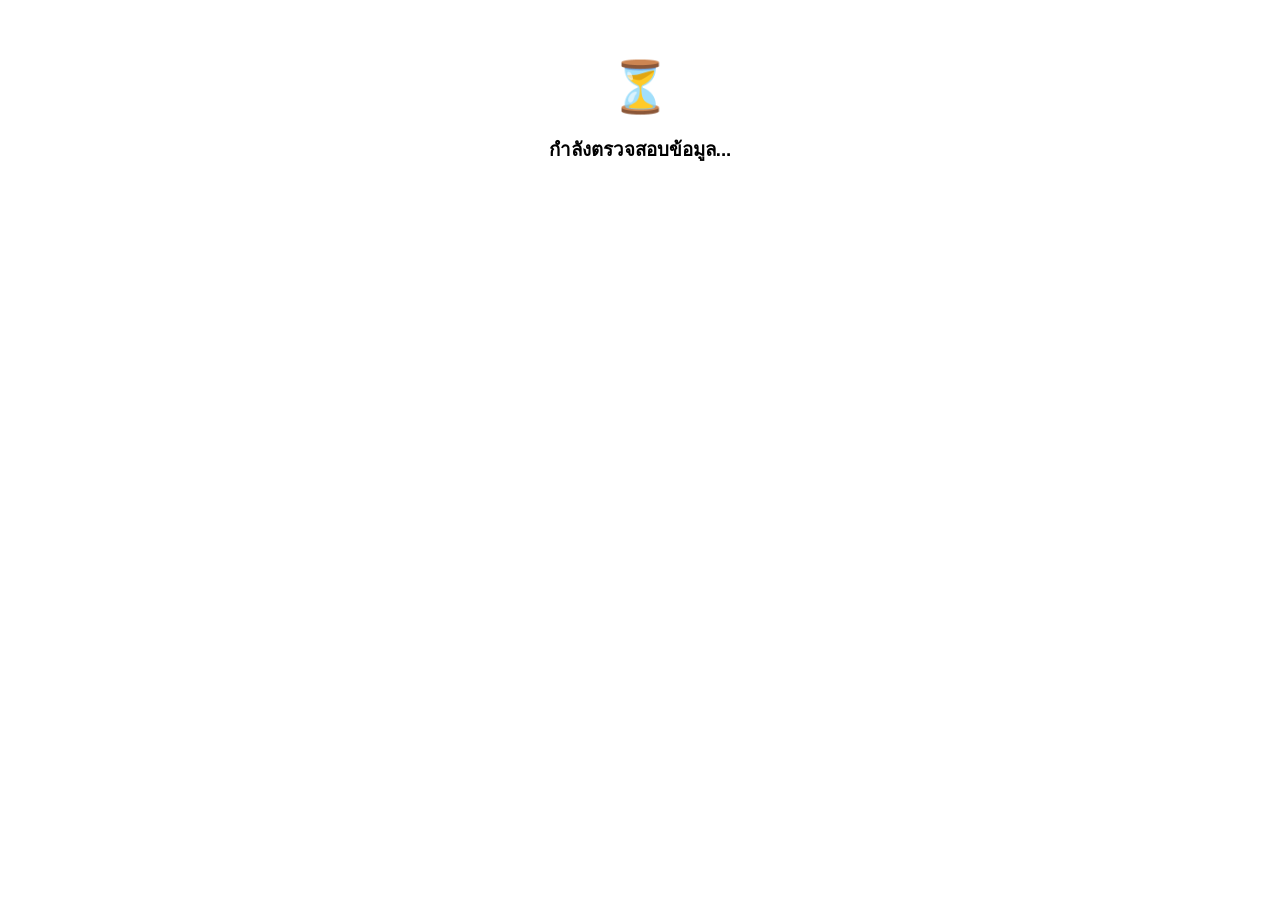
==== static/index.html @ 68661ab8 "add v1" ====
<!DOCTYPE html>
<html lang="th">
<head>
    <meta charset="UTF-8">
    <meta name="viewport" content="width=device-width, initial-scale=1.0">
    <title>รับแต้ม...</title>
    <script src="https://static.line-scdn.net/liff/edge/2/sdk.js"></script>
    <style>
        body { font-family: sans-serif; text-align: center; padding: 50px 20px; }
        .loader { font-size: 50px; }
        .success { color: green; font-size: 60px; }
        .error { color: red; font-size: 60px; }
    </style>
</head>
<body>
    <div id="status-icon" class="loader">⏳</div>
    <h3 id="message">กำลังตรวจสอบข้อมูล...</h3>

    <script>
        const MY_LIFF_ID = "2009142385-rGVgyn7a"; 

        async function main() {
            await liff.init({ liffId: MY_LIFF_ID });
            if (!liff.isLoggedIn()) {
                liff.login();
                return;
            }

            const urlParams = new URLSearchParams(window.location.search);
            const qrId = urlParams.get('qr_id');

            if (!qrId) {
                document.getElementById('status-icon').innerText = "📷";
                document.getElementById('message').innerText = "กรุณาสแกน QR จากร้านค้า";
                return;
            }

            // 🔥 V2: ดึงข้อมูลโปรไฟล์ลูกค้า
            const profile = await liff.getProfile();
            
            try {
                const res = await fetch('/api/v1/qr/claim', {
                    method: 'POST',
                    headers: { 'Content-Type': 'application/json' },
                    body: JSON.stringify({
                        line_user_id: profile.userId,
                        display_name: profile.displayName, // ส่งชื่อ
                        picture_url: profile.pictureUrl || "", // ส่งรูป
                        qr_id: qrId
                    })
                });
                
                const result = await res.json();

                if (result.status === 'success') {
                    document.getElementById('status-icon').className = "success";
                    document.getElementById('status-icon').innerText = "✅";
                    document.getElementById('message').innerText = result.message;
                } else {
                    document.getElementById('status-icon').className = "error";
                    document.getElementById('status-icon').innerText = "❌";
                    document.getElementById('message').innerText = result.message;
                }
            } catch (e) {
                document.getElementById('message').innerText = "Error: " + e;
            }
        }
        main();
    </script>
</body>
</html>
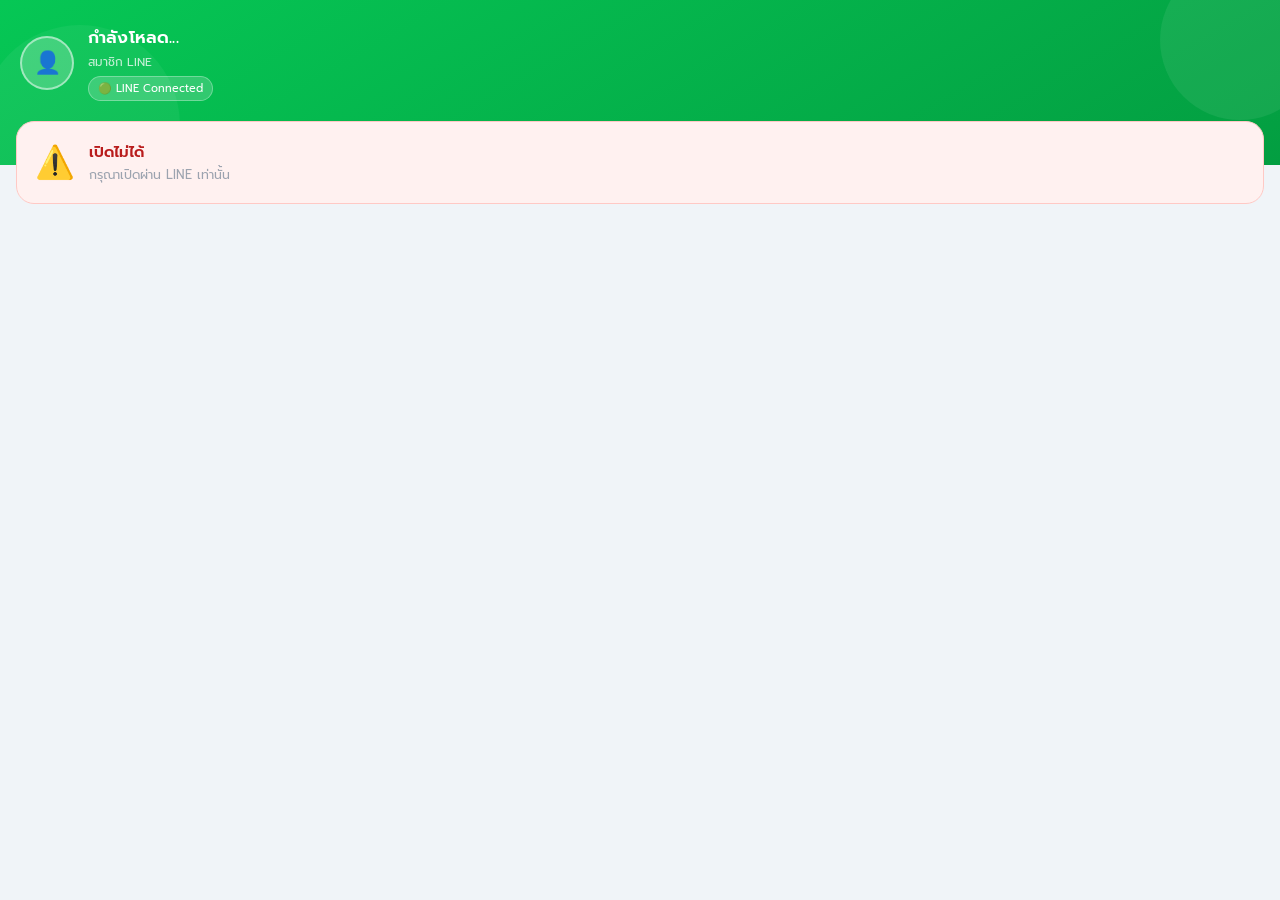
==== commit be805a78: "added v2" ====
--- a/static/index.html
+++ b/static/index.html
@@ -2,70 +2,426 @@
 <html lang="th">
 <head>
     <meta charset="UTF-8">
-    <meta name="viewport" content="width=device-width, initial-scale=1.0">
-    <title>รับแต้ม...</title>
+    <meta name="viewport" content="width=device-width, initial-scale=1.0, user-scalable=no">
+    <title>สะสมแต้ม</title>
     <script src="https://static.line-scdn.net/liff/edge/2/sdk.js"></script>
+    <link href="https://fonts.googleapis.com/css2?family=Prompt:wght@300;400;500;600;700&display=swap" rel="stylesheet">
     <style>
-        body { font-family: sans-serif; text-align: center; padding: 50px 20px; }
-        .loader { font-size: 50px; }
-        .success { color: green; font-size: 60px; }
-        .error { color: red; font-size: 60px; }
+        :root {
+            --green: #06C755;
+            --green-dark: #05a847;
+            --green-light: #e6f9ee;
+            --gold: #F5A623;
+            --gold-light: #fff8ed;
+            --dark: #111827;
+            --text: #1f2937;
+            --muted: #9ca3af;
+            --border: #f3f4f6;
+            --bg: #f0f4f8;
+            --card: #ffffff;
+        }
+        * { margin: 0; padding: 0; box-sizing: border-box; -webkit-tap-highlight-color: transparent; }
+        body { font-family: 'Prompt', sans-serif; background: var(--bg); min-height: 100vh; overflow-x: hidden; }
+
+        /* ── Loading ── */
+        #loading-screen {
+            position: fixed; inset: 0;
+            background: linear-gradient(150deg, #06C755 0%, #039e41 100%);
+            display: flex; flex-direction: column;
+            align-items: center; justify-content: center;
+            z-index: 9999; transition: opacity 0.5s, visibility 0.5s;
+        }
+        #loading-screen.hide { opacity: 0; visibility: hidden; pointer-events: none; }
+        .loading-icon { font-size: 52px; margin-bottom: 14px; animation: float 2s ease-in-out infinite; }
+        .loading-text { color: rgba(255,255,255,0.9); font-size: 16px; font-weight: 500; }
+        .loading-dots { display: flex; gap: 6px; margin-top: 20px; }
+        .loading-dot { width: 8px; height: 8px; background: rgba(255,255,255,0.5); border-radius: 50%; animation: dot-pulse 1.2s ease-in-out infinite; }
+        .loading-dot:nth-child(2) { animation-delay: 0.2s; }
+        .loading-dot:nth-child(3) { animation-delay: 0.4s; }
+        @keyframes dot-pulse { 0%,80%,100%{transform:scale(0.8);opacity:0.5} 40%{transform:scale(1.2);opacity:1} }
+        @keyframes float { 0%,100%{transform:translateY(0)} 50%{transform:translateY(-8px)} }
+
+        /* ── Header ── */
+        .header {
+            background: linear-gradient(150deg, #06C755 0%, #039e41 100%);
+            padding: 24px 20px 64px;
+            position: relative; overflow: hidden;
+        }
+        .header-circle-1 { position:absolute; top:-40px; right:-40px; width:160px; height:160px; background:rgba(255,255,255,0.07); border-radius:50%; }
+        .header-circle-2 { position:absolute; bottom:-60px; left:-20px; width:200px; height:200px; background:rgba(255,255,255,0.05); border-radius:50%; }
+        .profile-row { display:flex; align-items:center; gap:14px; position:relative; z-index:1; }
+        .avatar { width:54px; height:54px; border-radius:50%; border:2.5px solid rgba(255,255,255,0.5); object-fit:cover; background:rgba(255,255,255,0.2); display:flex; align-items:center; justify-content:center; font-size:22px; flex-shrink:0; }
+        .profile-info { flex:1; color:white; }
+        .profile-name { font-size:17px; font-weight:600; letter-spacing:0.01em; }
+        .profile-sub { font-size:12px; opacity:0.75; margin-top:3px; }
+        .line-tag { display:inline-flex; align-items:center; gap:4px; background:rgba(255,255,255,0.18); border:1px solid rgba(255,255,255,0.3); color:white; font-size:11px; padding:3px 9px; border-radius:99px; margin-top:5px; }
+
+        /* ── Content ── */
+        .content { padding: 0 16px 32px; margin-top: -44px; position: relative; z-index: 2; }
+
+        /* ── Status Cards ── */
+        .status-card {
+            border-radius: 18px; padding: 16px 18px;
+            display: flex; align-items: center; gap: 14px;
+            margin-bottom: 14px; border: 1.5px solid transparent;
+        }
+        .status-card.success { background: var(--green-light); border-color: #a7f0c4; }
+        .status-card.error   { background: #fff1f0; border-color: #ffc9c5; }
+        .status-card.pending { background: #eff6ff; border-color: #bfdbfe; }
+        .status-icon { font-size: 32px; flex-shrink: 0; }
+        .status-body .status-title { font-size: 15px; font-weight: 600; }
+        .status-body .status-title.success { color: #065f46; }
+        .status-body .status-title.error   { color: #b91c1c; }
+        .status-body .status-title.pending { color: #1e40af; }
+        .status-body .status-desc { font-size: 12.5px; color: var(--muted); margin-top: 2px; }
+
+        .scan-prompt {
+            background: white; border-radius: 20px;
+            padding: 28px 20px; text-align: center;
+            margin-bottom: 14px;
+            box-shadow: 0 4px 20px rgba(0,0,0,0.07);
+        }
+        .scan-prompt-icon { font-size: 48px; }
+        .scan-prompt-title { font-size: 17px; font-weight: 600; color: var(--text); margin-top: 10px; }
+        .scan-prompt-sub { font-size: 13px; color: var(--muted); margin-top: 5px; }
+
+        /* ── Points Card ── */
+        .points-card {
+            background: white; border-radius: 22px;
+            padding: 24px 22px; margin-bottom: 14px;
+            box-shadow: 0 6px 24px rgba(0,0,0,0.09);
+            position: relative; overflow: hidden;
+        }
+        .points-card-bg {
+            position: absolute; right: -10px; top: -10px;
+            font-size: 100px; opacity: 0.05; line-height: 1;
+            pointer-events: none; user-select: none;
+        }
+        .points-label { font-size: 12.5px; color: var(--muted); font-weight: 400; }
+        .points-row-main { display: flex; align-items: baseline; gap: 6px; margin: 6px 0 2px; }
+        .points-value { font-size: 50px; font-weight: 700; color: var(--gold); line-height: 1; }
+        .points-unit { font-size: 15px; font-weight: 500; color: var(--text); }
+        .points-divider { height: 1px; background: var(--border); margin: 18px 0; }
+        .stats-row { display: flex; }
+        .stat-item { flex: 1; text-align: center; }
+        .stat-item + .stat-item { border-left: 1px solid var(--border); }
+        .stat-val { font-size: 18px; font-weight: 700; color: var(--text); }
+        .stat-lbl { font-size: 11px; color: var(--muted); margin-top: 3px; }
+
+        /* ── Tier Card ── */
+        .tier-card {
+            background: white; border-radius: 18px;
+            padding: 18px 20px; margin-bottom: 14px;
+            box-shadow: 0 2px 12px rgba(0,0,0,0.06);
+        }
+        .tier-header { display: flex; justify-content: space-between; align-items: center; margin-bottom: 14px; }
+        .tier-left-label { font-size: 12px; color: var(--muted); }
+        .tier-badge { font-size: 17px; font-weight: 700; margin-top: 2px; }
+        .tier-badge.bronze { color: #b45309; }
+        .tier-badge.silver { color: #6b7280; }
+        .tier-badge.gold   { color: var(--gold); }
+        .tier-right { text-align: right; }
+        .tier-right .tier-left-label { text-align: right; }
+        .tier-next-val { font-size: 13px; color: var(--muted); margin-top: 2px; }
+        .tier-bar-track { height: 10px; background: var(--border); border-radius: 99px; overflow: hidden; }
+        .tier-bar-fill { height: 100%; border-radius: 99px; background: linear-gradient(90deg, var(--green), var(--gold)); transition: width 0.9s cubic-bezier(.22,1,.36,1); width: 0; }
+        .tier-hint { font-size: 12px; color: var(--muted); margin-top: 8px; }
+
+        /* ── History ── */
+        .section-title { font-size: 14px; font-weight: 600; color: var(--text); margin: 20px 0 10px; display: flex; align-items: center; gap: 6px; }
+        .history-item {
+            background: white; border-radius: 16px;
+            padding: 14px 16px; margin-bottom: 8px;
+            display: flex; align-items: center; gap: 14px;
+            box-shadow: 0 1px 6px rgba(0,0,0,0.05);
+        }
+        .history-icon { width: 42px; height: 42px; border-radius: 13px; background: var(--green-light); display: flex; align-items: center; justify-content: center; font-size: 18px; flex-shrink: 0; }
+        .history-main { flex: 1; min-width: 0; }
+        .history-name { font-size: 13.5px; font-weight: 500; overflow: hidden; text-overflow: ellipsis; white-space: nowrap; }
+        .history-date { font-size: 11.5px; color: var(--muted); margin-top: 2px; }
+        .history-right { text-align: right; flex-shrink: 0; }
+        .history-amount { font-size: 15px; font-weight: 600; color: var(--text); }
+        .history-pts { font-size: 11.5px; color: var(--green); font-weight: 500; margin-top: 2px; }
+
+        .empty-state { text-align: center; padding: 24px; color: var(--muted); font-size: 13.5px; }
+
+        /* ── Animations ── */
+        @keyframes slideUp { from { opacity:0; transform:translateY(16px) } to { opacity:1; transform:translateY(0) } }
+        .anim { opacity: 0; animation: slideUp 0.4s ease forwards; }
+        .d1 { animation-delay: 0.05s; }
+        .d2 { animation-delay: 0.12s; }
+        .d3 { animation-delay: 0.20s; }
+        .d4 { animation-delay: 0.28s; }
     </style>
 </head>
 <body>
-    <div id="status-icon" class="loader">⏳</div>
-    <h3 id="message">กำลังตรวจสอบข้อมูล...</h3>
-
-    <script>
-        const MY_LIFF_ID = "2009142385-rGVgyn7a"; 
-
-        async function main() {
-            await liff.init({ liffId: MY_LIFF_ID });
+
+<div id="loading-screen">
+    <div class="loading-icon">🏪</div>
+    <div class="loading-text">กำลังโหลดข้อมูล</div>
+    <div class="loading-dots">
+        <div class="loading-dot"></div>
+        <div class="loading-dot"></div>
+        <div class="loading-dot"></div>
+    </div>
+</div>
+
+<div id="app" style="display:none">
+    <div class="header">
+        <div class="header-circle-1"></div>
+        <div class="header-circle-2"></div>
+        <div class="profile-row">
+            <div class="avatar" id="avatar">👤</div>
+            <div class="profile-info">
+                <div class="profile-name" id="display-name">กำลังโหลด...</div>
+                <div class="profile-sub" id="member-since">สมาชิก LINE</div>
+                <div class="line-tag">🟢 LINE Connected</div>
+            </div>
+        </div>
+    </div>
+
+    <div class="content">
+        <div id="status-area" class="anim d1"></div>
+
+        <div class="points-card anim d2" id="points-card" style="display:none">
+            <div class="points-card-bg">⭐</div>
+            <div class="points-label">คะแนนสะสมของคุณ</div>
+            <div class="points-row-main">
+                <div class="points-value" id="points-display">0</div>
+                <div class="points-unit">แต้ม</div>
+            </div>
+            <div class="points-divider"></div>
+            <div class="stats-row">
+                <div class="stat-item">
+                    <div class="stat-val" id="stat-txcount">0</div>
+                    <div class="stat-lbl">ครั้งที่ซื้อ</div>
+                </div>
+                <div class="stat-item">
+                    <div class="stat-val" id="stat-spent">฿0</div>
+                    <div class="stat-lbl">ยอดรวม</div>
+                </div>
+                <div class="stat-item">
+                    <div class="stat-val" id="stat-avg">฿0</div>
+                    <div class="stat-lbl">เฉลี่ย/ครั้ง</div>
+                </div>
+            </div>
+        </div>
+
+        <div class="tier-card anim d3" id="tier-card" style="display:none">
+            <div class="tier-header">
+                <div>
+                    <div class="tier-left-label">ระดับปัจจุบัน</div>
+                    <div class="tier-badge" id="tier-name">🥉 Bronze</div>
+                </div>
+                <div class="tier-right">
+                    <div class="tier-left-label">ระดับถัดไป</div>
+                    <div class="tier-next-val" id="tier-next">Silver</div>
+                </div>
+            </div>
+            <div class="tier-bar-track">
+                <div class="tier-bar-fill" id="tier-bar"></div>
+            </div>
+            <div class="tier-hint" id="tier-hint"></div>
+        </div>
+
+        <div id="history-area" style="display:none">
+            <div class="section-title anim d3">📋 ประวัติการสะสม</div>
+            <div id="history-list" class="anim d4"></div>
+        </div>
+    </div>
+</div>
+
+<script>
+    // ── Config ──
+    const LIFF_ID     = "2009142385-rGVgyn7a";
+    const MERCHANT_ID = "4980c176-a1ec-4771-a9fa-ce87320435c9";
+    const PTS_PER_BAHT = 100; // ทุก ฿100 = 1 แต้ม
+
+    // ── Tier definitions ──
+    const TIERS = [
+        { name: '🥉 Bronze', cls: 'bronze', min: 0,    max: 300,  next: 'Silver'  },
+        { name: '🥈 Silver', cls: 'silver', min: 300,  max: 1000, next: 'Gold'    },
+        { name: '🥇 Gold',   cls: 'gold',   min: 1000, max: 2000, next: 'Platinum'},
+        { name: '💎 Platinum', cls: 'gold', min: 2000, max: 2000, next: '—'       },
+    ];
+
+    function getTier(pts) {
+        const t = [...TIERS].reverse().find(t => pts >= t.min) || TIERS[0];
+        const progress = t.max > t.min ? Math.min((pts - t.min) / (t.max - t.min) * 100, 100) : 100;
+        const remaining = Math.max(0, t.max - pts);
+        const hint = remaining > 0 ? `อีก ${remaining} แต้ม ถึง ${t.next}` : `ถึงระดับสูงสุดแล้ว 🎉`;
+        return { ...t, progress, hint };
+    }
+
+    function calcPoints(baht) {
+        return Math.floor(baht / PTS_PER_BAHT);
+    }
+
+    // ── UI Helpers ──
+    function showStatus(type, icon, title, desc) {
+        document.getElementById('status-area').innerHTML = `
+            <div class="status-card ${type}">
+                <div class="status-icon">${icon}</div>
+                <div class="status-body">
+                    <div class="status-title ${type}">${title}</div>
+                    <div class="status-desc">${desc}</div>
+                </div>
+            </div>`;
+    }
+
+    function showScanPrompt() {
+        document.getElementById('status-area').innerHTML = `
+            <div class="scan-prompt">
+                <div class="scan-prompt-icon">📱</div>
+                <div class="scan-prompt-title">สแกน QR เพื่อสะสมแต้ม</div>
+                <div class="scan-prompt-sub">ขอ QR Code จากพนักงานหลังจ่ายเงิน</div>
+            </div>`;
+    }
+
+    function hideLoading() {
+        document.getElementById('loading-screen').classList.add('hide');
+        document.getElementById('app').style.display = 'block';
+    }
+
+    // ── Claim QR ──
+    async function handleClaim(qrId, userId, profile) {
+        showStatus('pending', '⏳', 'กำลังบันทึกแต้ม...', 'รอสักครู่');
+        try {
+            const res = await fetch('/api/v1/qr/claim', {
+                method: 'POST',
+                headers: { 'Content-Type': 'application/json' },
+                body: JSON.stringify({
+                    line_user_id: userId,
+                    display_name: profile.displayName,
+                    picture_url: profile.pictureUrl || '',
+                    qr_id: qrId
+                })
+            });
+            const result = await res.json();
+
+            if (result.status === 'success') {
+                const pts = calcPoints(result.amount);
+                showStatus('success', '✅', `ได้รับ +${pts} แต้ม!`,
+                    `ยอดซื้อ ฿${Number(result.amount).toLocaleString()} — ${result.message || ''}`);
+            } else {
+                showStatus('error', '❌', 'ไม่สำเร็จ', result.message || 'ลองใหม่อีกครั้ง');
+            }
+        } catch (e) {
+            showStatus('error', '⚠️', 'เกิดข้อผิดพลาด', 'ไม่สามารถเชื่อมต่อได้ กรุณาลองใหม่');
+        }
+    }
+
+    // ── Member Data ──
+    async function loadMemberData(userId) {
+        try {
+            const res = await fetch(`/api/v1/analytics/member-summary/${userId}?merchant_id=${MERCHANT_ID}`);
+            if (!res.ok) throw new Error('API error');
+            const data = await res.json();
+
+            const totalSpent = data.total_spent || 0;
+            const txCount    = data.tx_count || 0;
+            const points     = calcPoints(totalSpent);
+            const avgSpent   = txCount ? Math.round(totalSpent / txCount) : 0;
+
+            // Points card
+            document.getElementById('points-display').textContent = points.toLocaleString();
+            document.getElementById('stat-txcount').textContent   = txCount.toLocaleString();
+            document.getElementById('stat-spent').textContent     = `฿${totalSpent.toLocaleString()}`;
+            document.getElementById('stat-avg').textContent       = `฿${avgSpent.toLocaleString()}`;
+            document.getElementById('points-card').style.display  = '';
+
+            // Tier
+            const tier = getTier(points);
+            const tierEl = document.getElementById('tier-name');
+            tierEl.textContent = tier.name;
+            tierEl.className   = `tier-badge ${tier.cls}`;
+            document.getElementById('tier-next').textContent = tier.next;
+            document.getElementById('tier-hint').textContent = tier.hint;
+            document.getElementById('tier-card').style.display = '';
+            setTimeout(() => {
+                document.getElementById('tier-bar').style.width = tier.progress + '%';
+            }, 350);
+
+            // Member since
+            if (data.first_purchase) {
+                const d = new Date(data.first_purchase);
+                document.getElementById('member-since').textContent =
+                    `สมาชิกตั้งแต่ ${d.toLocaleDateString('th-TH', { year: 'numeric', month: 'long' })}`;
+            }
+
+            // History
+            const txs = data.recent_transactions;
+            if (txs?.length) {
+                document.getElementById('history-area').style.display = '';
+                document.getElementById('history-list').innerHTML = txs.slice(0, 5).map(tx => {
+                    const d    = new Date(tx.created_at);
+                    const time = d.toLocaleDateString('th-TH', { day: 'numeric', month: 'short', hour: '2-digit', minute: '2-digit' });
+                    const pts  = calcPoints(tx.amount);
+                    const items = 'รายการซื้อ';
+                    
+                    return `
+                        <div class="history-item">
+                            <div class="history-icon">🧾</div>
+                            <div class="history-main">
+                                <div class="history-name">${items}</div>
+                                <div class="history-date">${time}</div>
+                            </div>
+                            <div class="history-right">
+                                <div class="history-amount">฿${Number(tx.amount).toLocaleString()}</div>
+                                <div class="history-pts">+${pts} แต้ม</div>
+                            </div>
+                        </div>`;
+                }).join('');
+            }
+
+        } catch (e) {
+            // แสดง card เปล่าเพื่อไม่ให้ UX พัง
+            document.getElementById('points-card').style.display = '';
+            document.getElementById('tier-card').style.display = '';
+            console.warn('Member data unavailable:', e.message);
+        }
+    }
+
+    // ── Main ──
+    async function main() {
+        try {
+            await liff.init({ liffId: LIFF_ID });
+
             if (!liff.isLoggedIn()) {
-                liff.login();
+                liff.login({ redirectUri: window.location.href });
                 return;
             }
 
-            const urlParams = new URLSearchParams(window.location.search);
-            const qrId = urlParams.get('qr_id');
-
-            if (!qrId) {
-                document.getElementById('status-icon').innerText = "📷";
-                document.getElementById('message').innerText = "กรุณาสแกน QR จากร้านค้า";
-                return;
-            }
-
-            // 🔥 V2: ดึงข้อมูลโปรไฟล์ลูกค้า
             const profile = await liff.getProfile();
-            
-            try {
-                const res = await fetch('/api/v1/qr/claim', {
-                    method: 'POST',
-                    headers: { 'Content-Type': 'application/json' },
-                    body: JSON.stringify({
-                        line_user_id: profile.userId,
-                        display_name: profile.displayName, // ส่งชื่อ
-                        picture_url: profile.pictureUrl || "", // ส่งรูป
-                        qr_id: qrId
-                    })
-                });
-                
-                const result = await res.json();
-
-                if (result.status === 'success') {
-                    document.getElementById('status-icon').className = "success";
-                    document.getElementById('status-icon').innerText = "✅";
-                    document.getElementById('message').innerText = result.message;
-                } else {
-                    document.getElementById('status-icon').className = "error";
-                    document.getElementById('status-icon').innerText = "❌";
-                    document.getElementById('message').innerText = result.message;
-                }
-            } catch (e) {
-                document.getElementById('message').innerText = "Error: " + e;
-            }
-        }
-        main();
-    </script>
+            const userId  = profile.userId;
+
+            // Profile UI
+            document.getElementById('display-name').textContent = profile.displayName;
+            if (profile.pictureUrl) {
+                document.getElementById('avatar').innerHTML =
+                    `<img src="${profile.pictureUrl}" style="width:54px;height:54px;border-radius:50%;object-fit:cover">`;
+            }
+
+            // QR Claim หรือแสดง scan prompt
+            const qrId = new URLSearchParams(window.location.search).get('qr_id');
+            if (qrId) {
+                await handleClaim(qrId, userId, profile);
+            } else {
+                showScanPrompt();
+            }
+
+            // โหลดข้อมูลสมาชิก (ทำพร้อมกัน)
+            await loadMemberData(userId);
+
+        } catch (e) {
+            showStatus('error', '⚠️', 'เปิดไม่ได้', 'กรุณาเปิดผ่าน LINE เท่านั้น');
+            console.error(e);
+        } finally {
+            hideLoading();
+        }
+    }
+
+    main();
+</script>
 </body>
 </html>
